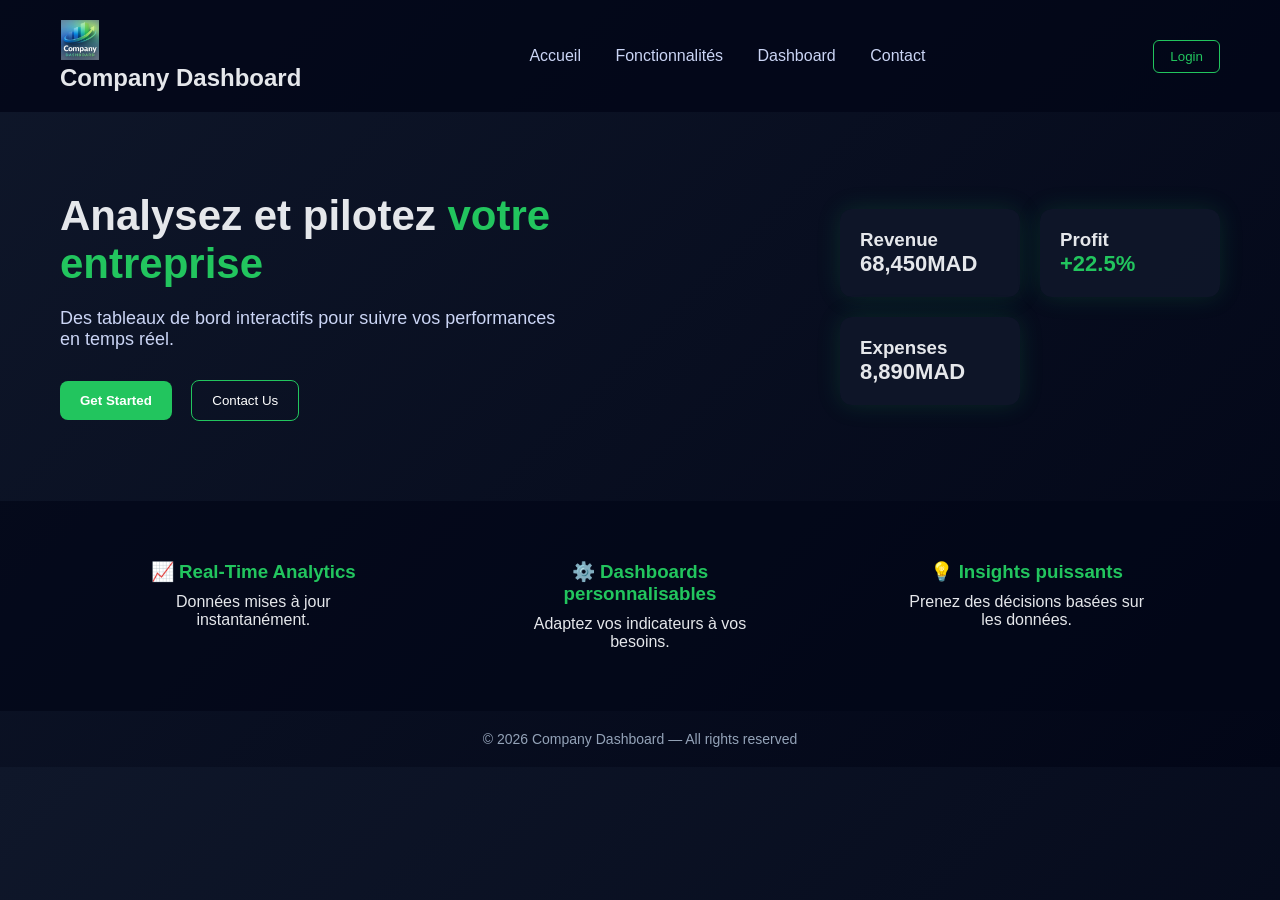
==== index.html @ 30287269 "Add files via upload" ====
<!DOCTYPE html>
<html lang="fr">
<head>
  <meta charset="UTF-8" />
  <title>Company Dashboard</title>
  <meta name="viewport" content="width=device-width, initial-scale=1.0" />
  <link rel="stylesheet" href="accueil.css" />
  <script defer src="accueil.js"></script>
</head>
<body>

  <!-- NAVBAR -->
  <header class="navbar">
  <div class="logo-wrapper">
    <img src="logo.png" alt="Logo" class="logo-img">
    <span class="logo-text"><h2>Company Dashboard</h2></span>
  </div>

  <nav class="nav-links">
    <a href="index.html">Accueil</a>
    <a href="features.html">Fonctionnalités</a>
    <a href="dashboard_config.html">Dashboard</a>
    <a href="contact.html">Contact</a>
  </nav>

  <button class="btn-login">Login</button>
</header>

  <!-- HERO SECTION -->
  <section class="hero">
    <div class="hero-text">
      <h1>Analysez et pilotez <span>votre entreprise</span></h1>
      <p>
        Des tableaux de bord interactifs pour suivre vos performances
        en temps réel.
      </p>
      <div class="hero-buttons">
        <button class="btn-primary"><a href="login.html">Get Started</a></button>
        <button class="btn-secondary"><a href="contact.html">Contact Us</a></button>
      </div>
    </div>

    <div class="hero-mockup">
      <div class="card">
        <h3>Revenue</h3>
        <p class="value">68,450MAD</p>
      </div>
      <div class="card">
        <h3>Profit</h3>
        <p class="value green">+22.5%</p>
      </div>
      <div class="card">
        <h3>Expenses</h3>
        <p class="value">8,890MAD</p>
      </div>
    </div>
  </section>

  <!-- FEATURES -->
  <section class="features">
    <div class="feature">
      <h3>📈 Real-Time Analytics</h3>
      <p>Données mises à jour instantanément.</p>
    </div>
    <div class="feature">
      <h3>⚙️ Dashboards personnalisables</h3>
      <p>Adaptez vos indicateurs à vos besoins.</p>
    </div>
    <div class="feature">
      <h3>💡 Insights puissants</h3>
      <p>Prenez des décisions basées sur les données.</p>
    </div>
  </section>

  <!-- FOOTER -->
  <footer>
    <p>© 2026 Company Dashboard — All rights reserved</p>
  </footer>

</body>
</html>
---- accueil.css ----
/* RESET */
* {
  margin: 0;
  padding: 0;
  box-sizing: border-box;
  font-family: "Segoe UI", sans-serif;
}

body {
  background: linear-gradient(135deg, #0f172a, #020617);
  color: #e5e7eb;
}

/* NAVBAR */
.navbar {
  display: flex;
  justify-content: space-between;
  align-items: center;
  padding: 20px 60px;
  background: rgba(2, 6, 23, 0.8);
}

.navbar a {
  margin: 0 15px;
  color: #cbd5f5;
  text-decoration: none;
}

.navbar a:hover {
  color: #22c55e;
}

.logo {
  font-weight: bold;
  font-size: 20px;
}

.btn-login {
  background: transparent;
  border: 1px solid #22c55e;
  color: #22c55e;
  padding: 8px 16px;
  border-radius: 6px;
  cursor: pointer;
}

/* HERO */
.hero {
  display: flex;
  justify-content: space-between;
  align-items: center;
  padding: 80px 60px;
}

.hero-text {
  max-width: 500px;
}

.hero-text h1 {
  font-size: 42px;
  margin-bottom: 20px;
}

.hero-text span {
  color: #22c55e;
}

.hero-text p {
  font-size: 18px;
  margin-bottom: 30px;
  color: #cbd5f5;
}

.hero-buttons button {
  margin-right: 15px;
}

/* BUTTONS */
.btn-primary {
  background: #22c55e;
  color: #022c22;
  border: none;
  padding: 12px 20px;
  border-radius: 8px;
  font-weight: bold;
  cursor: pointer;
}

.btn-secondary {
  background: transparent;
  border: 1px solid #22c55e;
  color: #22c55e;
  padding: 12px 20px;
  border-radius: 8px;
}

/* MOCKUP */
.hero-mockup {
  display: grid;
  grid-template-columns: repeat(2, 180px);
  gap: 20px;
}

.card {
  background: rgba(15, 23, 42, 0.9);
  padding: 20px;
  border-radius: 12px;
  box-shadow: 0 0 25px rgba(34, 197, 94, 0.15);
}

.value {
  font-size: 22px;
  font-weight: bold;
}

.value.green {
  color: #22c55e;
}

/* FEATURES */
.features {
  display: flex;
  justify-content: space-around;
  padding: 60px;
  background: rgba(2, 6, 23, 0.7);
}

.feature {
  max-width: 250px;
  text-align: center;
}

.feature h3 {
  margin-bottom: 10px;
  color: #22c55e;
}

/* FOOTER */
footer {
  text-align: center;
  padding: 20px;
  font-size: 14px;
  color: #94a3b8;
}
a{
  text-decoration: none;
  color: white;
}
.logo-img {
  width: 40px;
  height: 40px;
  object-fit: contain;
}
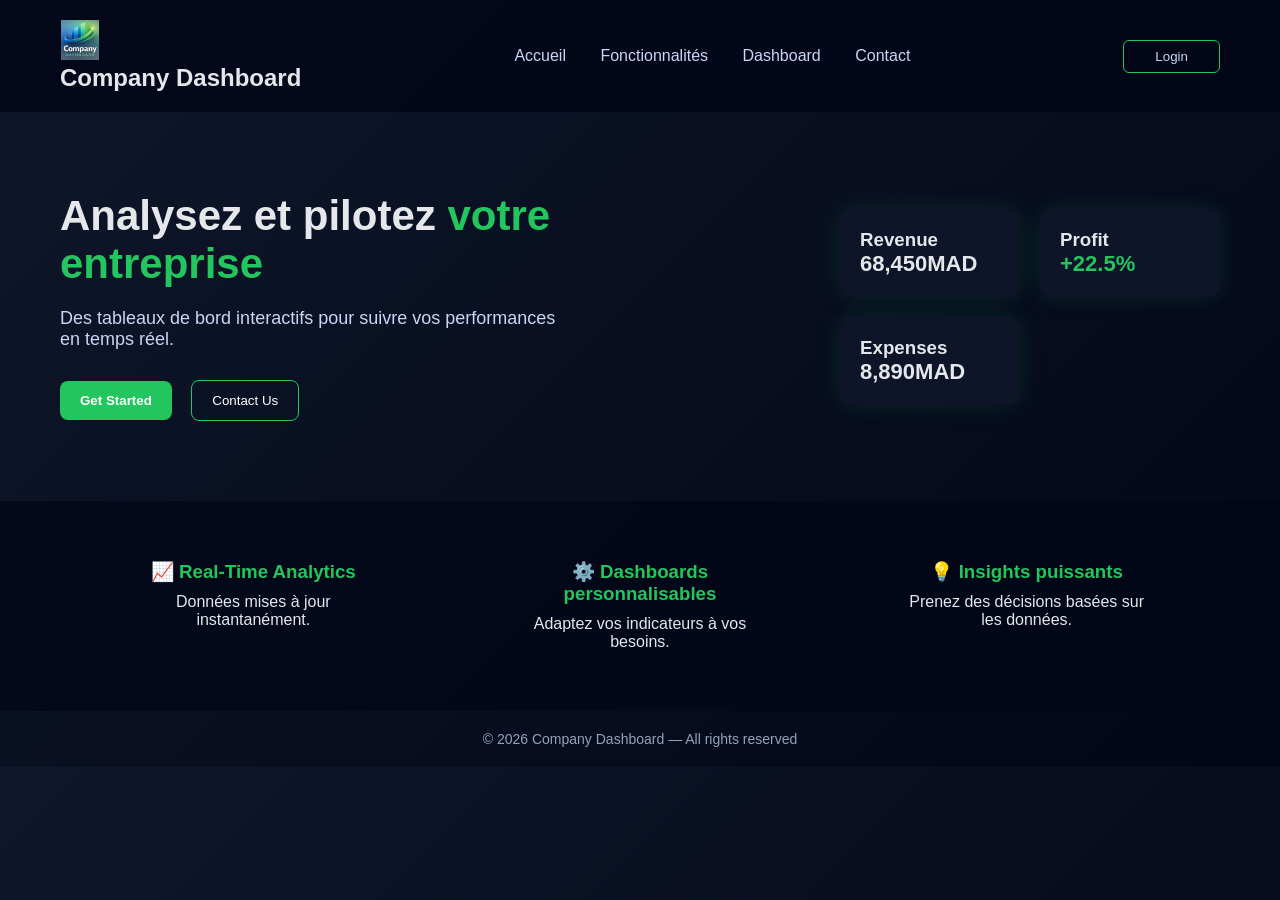
==== commit bd94f4c5: "Update index.html" ====
--- a/index.html
+++ b/index.html
@@ -23,7 +23,7 @@
     <a href="contact.html">Contact</a>
   </nav>
 
-  <button class="btn-login">Login</button>
+  <button class="btn-login"><a href="login.html">Login</a></button>
 </header>
 
   <!-- HERO SECTION -->
@@ -78,4 +78,5 @@
   </footer>
 
 </body>
-</html>+
+</html>
